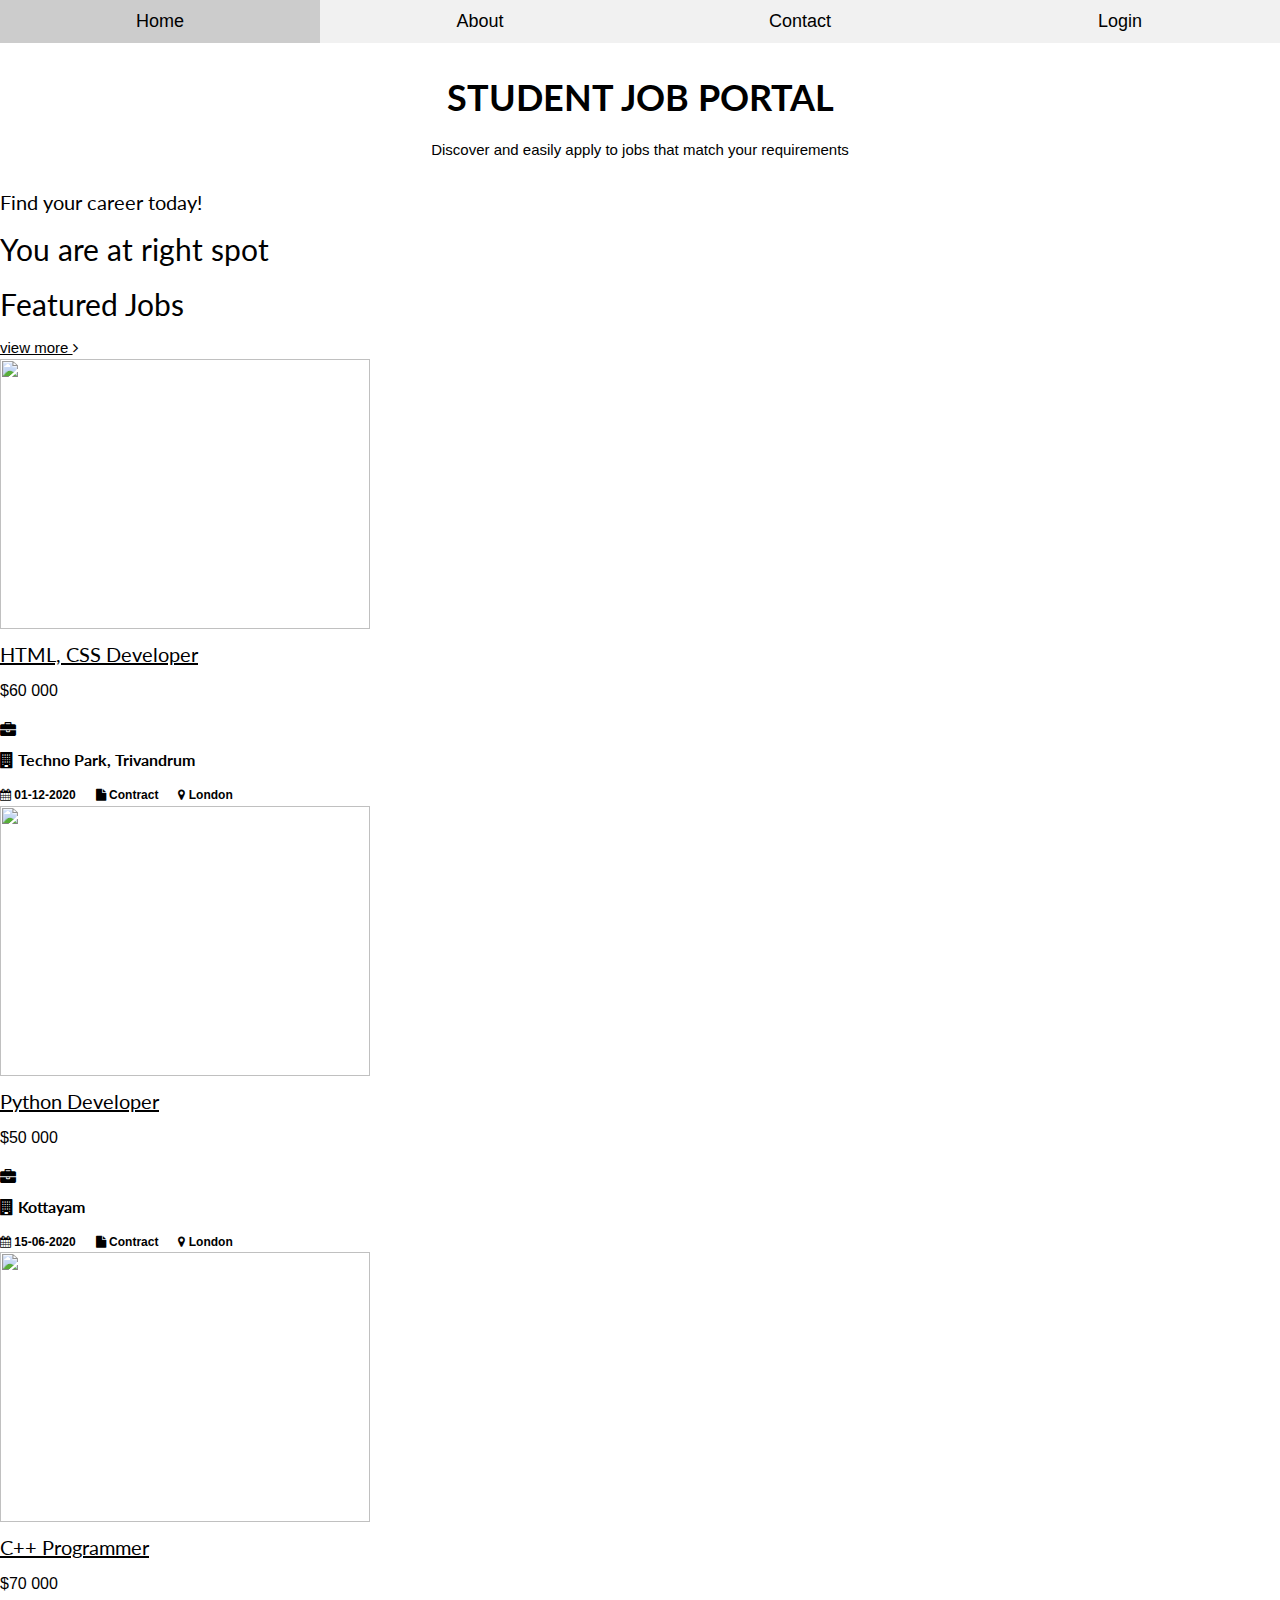
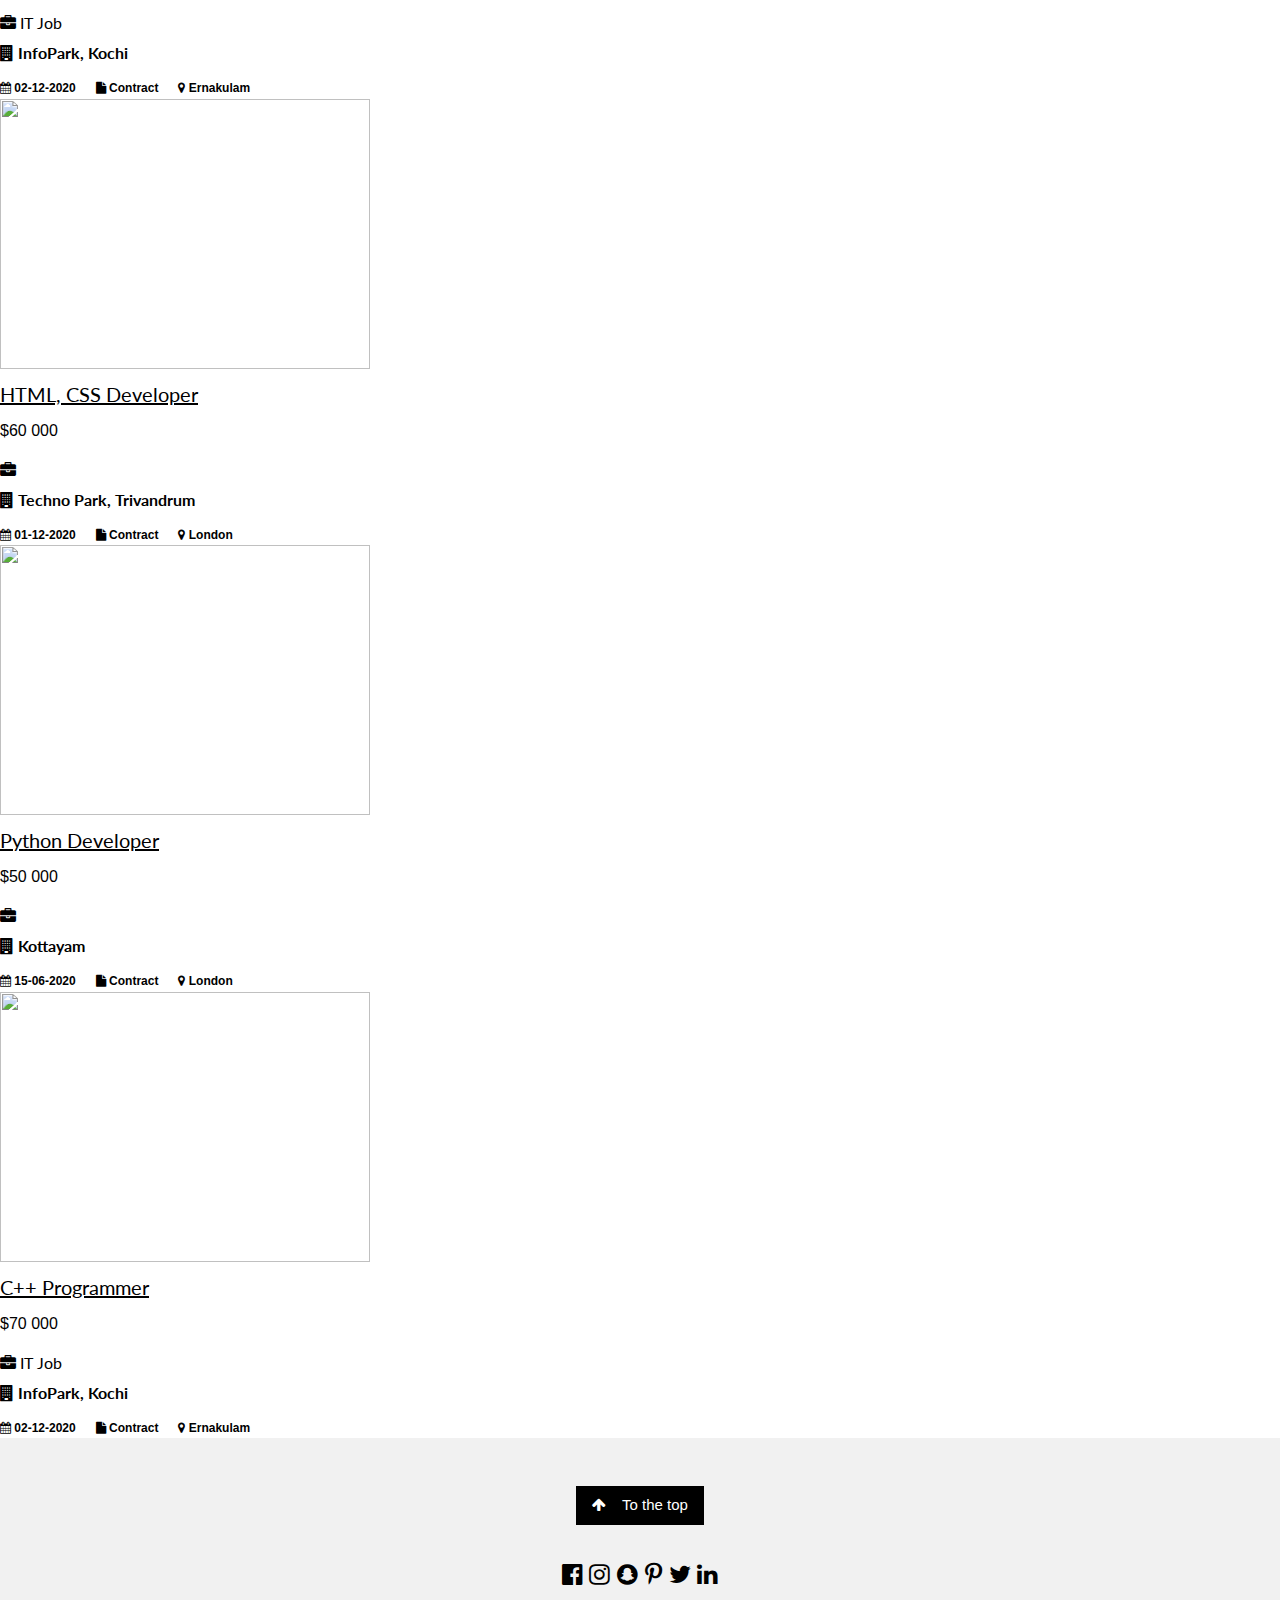
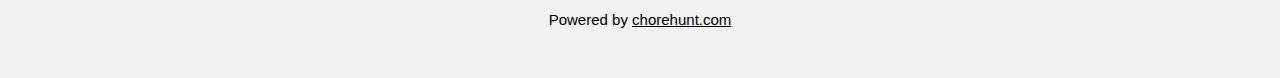
==== job.html @ f916fbdd "Add files via upload" ====
<!DOCTYPE html>
<html lang="en">

  <head>

    <meta charset="utf-8">
    <meta name="viewport" content="width=device-width, initial-scale=1, shrink-to-fit=no">
    <meta name="description" content="">
    <meta name="author" content="">
    <link rel="icon" href="assets/images/favicon.ico">
    <link href="https://fonts.googleapis.com/css?family=Poppins:100,200,300,400,500,600,700,800,900&display=swap" rel="stylesheet">
    <link rel="stylesheet" href="https://cdn.jsdelivr.net/npm/bootstrap@4.5.3/dist/css/bootstrap.min.css" integrity="sha384-TX8t27EcRE3e/ihU7zmQxVncDAy5uIKz4rEkgIXeMed4M0jlfIDPvg6uqKI2xXr2" crossorigin="anonymous">

<link rel="stylesheet" href="https://www.w3schools.com/w3css/4/w3.css">
<link rel="stylesheet" href="https://fonts.googleapis.com/css?family=Lato">
<link rel="stylesheet" href="https://cdnjs.cloudflare.com/ajax/libs/font-awesome/4.7.0/css/font-awesome.min.css">

    <title>PHPJabbers.com | Free Job Agency Website Template</title>

    <!-- Bootstrap core CSS -->
    <link href="vendor/bootstrap/css/bootstrap.min.css" rel="stylesheet">

    <!-- Additional CSS Files -->
    <link rel="stylesheet" href="assets/css/fontawesome.css">
    <link rel="stylesheet" href="assets/css/style.css">
    <link rel="stylesheet" href="assets/css/owl.css">

  </head>
  <style>
    html,body,h1,h2,h3,h4 {font-family:"Lato", sans-serif}
    .mySlides {display:none}
    .w3-tag, .fa {cursor:pointer}
    .w3-tag {height:15px;width:15px;padding:0;margin-top:6px}
    body {font-family: Arial, Helvetica, sans-serif;}
    * {box-sizing: border-box;}
    
    /* Button used to open the contact form - fixed at the bottom of the page */
    .open-button {
      background-color: #555;
      color: white;
      padding: 16px 20px;
      border: none;
      cursor: pointer;
      opacity: 0.8;
      position: fixed;
      bottom: 23px;
      right:  28px;
      width: 200px;
    }
    button:focus{
      outline: none;
    }
    
    
    /* The popup form - hidden by default */
    .form-popup {
      display: none;
      position: fixed;
      bottom: 0;
      right: 15px;
      border: 3px solid #f1f1f1;
      z-index: 9;
    }
    
    /* Add styles to the form container */
    .form-container {
      max-width: 300px;
      padding: 10px;
      background-color: white;
      
      
    }
    .btn-facebook {
        background: #405D9D;
        border: none;
    }
    
    .btn-facebook:hover, .btn-facebook:focus {
        background: #314879;
    }
    
    .btn-twitter {
        background: #e61010;
        border: none;
    }
    
    .btn-twitter:hover, .btn-twitter:focus {
        background: #ca0a13;
    }
    
    
    /* body :not(.form-container){
        filter: blur(2px);    
    } */
    
    /* Full-width input fields */
    .form-container input[type=text], .form-container input[type=password] {
      width: 100%;
      padding: 15px;
      margin: 5px 0 22px 0;
      border: none;
      background: #f1f1f1;
    }
    
    /* When the inputs get focus, do something */
    .form-container input[type=text]:focus, .form-container input[type=password]:focus {
      background-color: #ddd;
      outline: none;
    }
    
    /* Set a style for the submit/login button */
    .form-container .btn {
      background-color:darkgray;
      color: white;
      padding: 16px 20px;
      border: none;
      cursor: pointer;
      width: 100%;
      margin-bottom:10px;
      opacity: 0.8;
    }
    
    /* Add a red background color to the cancel button */
    .form-container .cancel {
      background-color:black;
    }
    
    /* Add some hover effects to buttons */
    .form-container .btn:hover, .open-button:hover, .ope-button:hover {
      
      opacity: 2;
    }
    </style>
  <body>


    <!-- Header -->
 
      <div class="w3-top" >
        <div class="w3-row w3-large w3-light-grey">
          <div class="w3-col s3">
            <a href="index.html" style="text-decoration:none ;" class="w3-button w3-block">Home</a>
          </div>
          <div class="w3-col s3">
            <a href="index.html#about" style="text-decoration:none ;" class="w3-button w3-block">About</a>
          </div>
          <div class="w3-col s3">
            <a href="index.html#contact" style="text-decoration:none ;" class="w3-button w3-block">Contact</a>
          </div>
          <div class="w3-col s3 " >
            <a href="index.html" style="text-decoration:none ;" class="w3-button w3-block">Login</a>
          </div>
        </div>
      </div>
  
      <div class="container " id="myButton1" style="margin-top: 4em;">
        <div class="w3-row-padding" id="plans">
          <div class="w3-center">
              <h1 ><b>STUDENT JOB PORTAL</b></h1> 
            <p>Discover and easily apply to jobs that match your requirements </p>
          </div>
          </div>
      </div>
    <!-- Page Content -->
    <!-- Banner Starts Here -->
    <div class="container banner header-text">
      <div class="owl-banner owl-carousel">
        <div class="banner-item-01">
          <div class="text-content">
            <h4>Find your career today!</h4>
            <h2>You are at right spot</h2>
          </div>
        </div>
        <!-- <div class="banner-item-02">
          <div class="text-content">
            <h4>Fugiat Aspernatur</h4>
            <h2>Laboriosam reprehenderit ducimus</h2>
          </div>
        </div> -->
        <!-- <div class="banner-item-03">
          <div class="text-content">
            <h4>Saepe Omnis</h4>
            <h2>Quaerat suscipit unde minus dicta</h2>
          </div>
        </div> -->
      </div>
    </div>
    <!-- Banner Ends Here -->

    <div class="latest-products">
      <div class="container">
        <div class="row">
          <div class="col-md-12">
            <div class="section-heading">
              <h2>Featured Jobs</h2>
              <a href="#">view more <i class="fa fa-angle-right"></i></a>
            </div>
          </div>
          <div class="col-md-4">
            <div class="product-item">
              <a href="job-details.html"><img src="https://lh3.googleusercontent.com/proxy/TIbVwopmid7oh05ViiGlRsDi1H8jjcDlDG0C9R2SSuaTehRLjiMzM7cBnU3fi5HyTgs5yO1IkVbE5LhGlq3Cla8OpZNxGPDUMjbB2xUxWwB10MoJykjcMTrQbK9ErIat" alt="" style="width: 370px; height: 270px;"></a>
              <div class="down-content">
                <a href="job-details.html"><h4>HTML, CSS Developer</h4></a>

                <h6>$60 000</h6>

                <h4><small><i class="fa fa-briefcase"></i>  <br> <strong><i class="fa fa-building"></i> Techno Park, Trivandrum </strong></small></h4>

                <small>
                     <strong title="Posted on"><i class="fa fa-calendar"></i> 01-12-2020</strong> &nbsp;&nbsp;&nbsp;&nbsp;
                     <strong title="Type"><i class="fa fa-file"></i> Contract</strong> &nbsp;&nbsp;&nbsp;&nbsp;
                     <strong title="Location"><i class="fa fa-map-marker"></i> London</strong>
                </small>
              </div>
            </div>
          </div>

          <div class="col-md-4">
            <div class="product-item">
              <a href="job-details.html"><img src="https://www.mindinventory.com/blog/wp-content/uploads/2019/06/python-developer.png" alt="" style="width: 370px; height: 270px;"></a>
              <div class="down-content">
                <a href="job-details.html"><h4>Python Developer</h4></a>

                <h6>$50 000</h6>

                <h4><small><i class="fa fa-briefcase"></i>  <br> <strong><i class="fa fa-building"></i> Kottayam </strong></small></h4>

                <small>
                     <strong title="Posted on"><i class="fa fa-calendar"></i> 15-06-2020</strong> &nbsp;&nbsp;&nbsp;&nbsp;
                     <strong title="Type"><i class="fa fa-file"></i> Contract</strong> &nbsp;&nbsp;&nbsp;&nbsp;
                     <strong title="Location"><i class="fa fa-map-marker"></i> London</strong>
                </small>
              </div>
            </div>
          </div>

          <div class="col-md-4">
            <div class="product-item">
              <a href="job-details.html"><img src="assets/images/product-3-370x270.jpg" alt="" style="width: 370px; height: 270px;"></a>
              <div class="down-content">
                <a href="job-details.html"><h4>C++ Programmer</h4></a>

                <h6>$70 000</h6>

                <h4><small><i class="fa fa-briefcase"></i> IT Job <br> <strong><i class="fa fa-building"></i> InfoPark, Kochi</strong></small></h4>

                <small>
                     <strong title="Posted on"><i class="fa fa-calendar"></i> 02-12-2020</strong> &nbsp;&nbsp;&nbsp;&nbsp;
                     <strong title="Type"><i class="fa fa-file"></i> Contract</strong> &nbsp;&nbsp;&nbsp;&nbsp;
                     <strong title="Location"><i class="fa fa-map-marker"></i> Ernakulam</strong>
                </small>
              </div>
            </div>
          </div>
          <div class="col-md-4">
            <div class="product-item">
              <a href="job-details.html"><img src="https://lh3.googleusercontent.com/proxy/TIbVwopmid7oh05ViiGlRsDi1H8jjcDlDG0C9R2SSuaTehRLjiMzM7cBnU3fi5HyTgs5yO1IkVbE5LhGlq3Cla8OpZNxGPDUMjbB2xUxWwB10MoJykjcMTrQbK9ErIat" alt="" style="width: 370px; height: 270px;"></a>
              <div class="down-content">
                <a href="job-details.html"><h4>HTML, CSS Developer</h4></a>

                <h6>$60 000</h6>

                <h4><small><i class="fa fa-briefcase"></i>  <br> <strong><i class="fa fa-building"></i> Techno Park, Trivandrum </strong></small></h4>

                <small>
                     <strong title="Posted on"><i class="fa fa-calendar"></i> 01-12-2020</strong> &nbsp;&nbsp;&nbsp;&nbsp;
                     <strong title="Type"><i class="fa fa-file"></i> Contract</strong> &nbsp;&nbsp;&nbsp;&nbsp;
                     <strong title="Location"><i class="fa fa-map-marker"></i> London</strong>
                </small>
              </div>
            </div>
          </div>

          <div class="col-md-4">
            <div class="product-item">
              <a href="job-details.html"><img src="https://www.mindinventory.com/blog/wp-content/uploads/2019/06/python-developer.png" alt="" style="width: 370px; height: 270px;"></a>
              <div class="down-content">
                <a href="job-details.html"><h4>Python Developer</h4></a>

                <h6>$50 000</h6>

                <h4><small><i class="fa fa-briefcase"></i>  <br> <strong><i class="fa fa-building"></i> Kottayam </strong></small></h4>

                <small>
                     <strong title="Posted on"><i class="fa fa-calendar"></i> 15-06-2020</strong> &nbsp;&nbsp;&nbsp;&nbsp;
                     <strong title="Type"><i class="fa fa-file"></i> Contract</strong> &nbsp;&nbsp;&nbsp;&nbsp;
                     <strong title="Location"><i class="fa fa-map-marker"></i> London</strong>
                </small>
              </div>
            </div>
          </div>

          <div class="col-md-4">
            <div class="product-item">
              <a href="job-details.html"><img src="assets/images/product-3-370x270.jpg" alt="" style="width: 370px; height: 270px;"></a>
              <div class="down-content">
                <a href="job-details.html"><h4>C++ Programmer</h4></a>

                <h6>$70 000</h6>

                <h4><small><i class="fa fa-briefcase"></i> IT Job <br> <strong><i class="fa fa-building"></i> InfoPark, Kochi</strong></small></h4>

                <small>
                     <strong title="Posted on"><i class="fa fa-calendar"></i> 02-12-2020</strong> &nbsp;&nbsp;&nbsp;&nbsp;
                     <strong title="Type"><i class="fa fa-file"></i> Contract</strong> &nbsp;&nbsp;&nbsp;&nbsp;
                     <strong title="Location"><i class="fa fa-map-marker"></i> Ernakulam</strong>
                </small>
              </div>
            </div>
          </div>
        </div>
        </div>
        
      </div>
      
    </div>


    <footer class="w3-container w3-padding-32 w3-light-grey w3-center">
      
      <a href="#" class="w3-button w3-black w3-margin"><i class="fa fa-arrow-up w3-margin-right"></i>To the top</a>
      <div class="w3-xlarge w3-section">
        <i class="fa fa-facebook-official w3-hover-opacity"></i>
        <i class="fa fa-instagram w3-hover-opacity"></i>
        <i class="fa fa-snapchat w3-hover-opacity"></i>
        <i class="fa fa-pinterest-p w3-hover-opacity"></i>
        <i class="fa fa-twitter w3-hover-opacity"></i>
        <i class="fa fa-linkedin w3-hover-opacity"></i>
      </div>
      <p>Powered by <a href="https://www.w3schools.com/w3css/default.asp" title="W3.CSS" target="_blank" class="w3-hover-text-green">chorehunt.com</a></p>
    </footer>
    
    
    <!-- Bootstrap core JavaScript -->
    <script src="vendor/jquery/jquery.min.js"></script>
    <script src="vendor/bootstrap/js/bootstrap.bundle.min.js"></script>


    <!-- Additional Scripts -->
    <script src="assets/js/custom.js"></script>
    <script src="assets/js/owl.js"></script>
  </body>
</html>
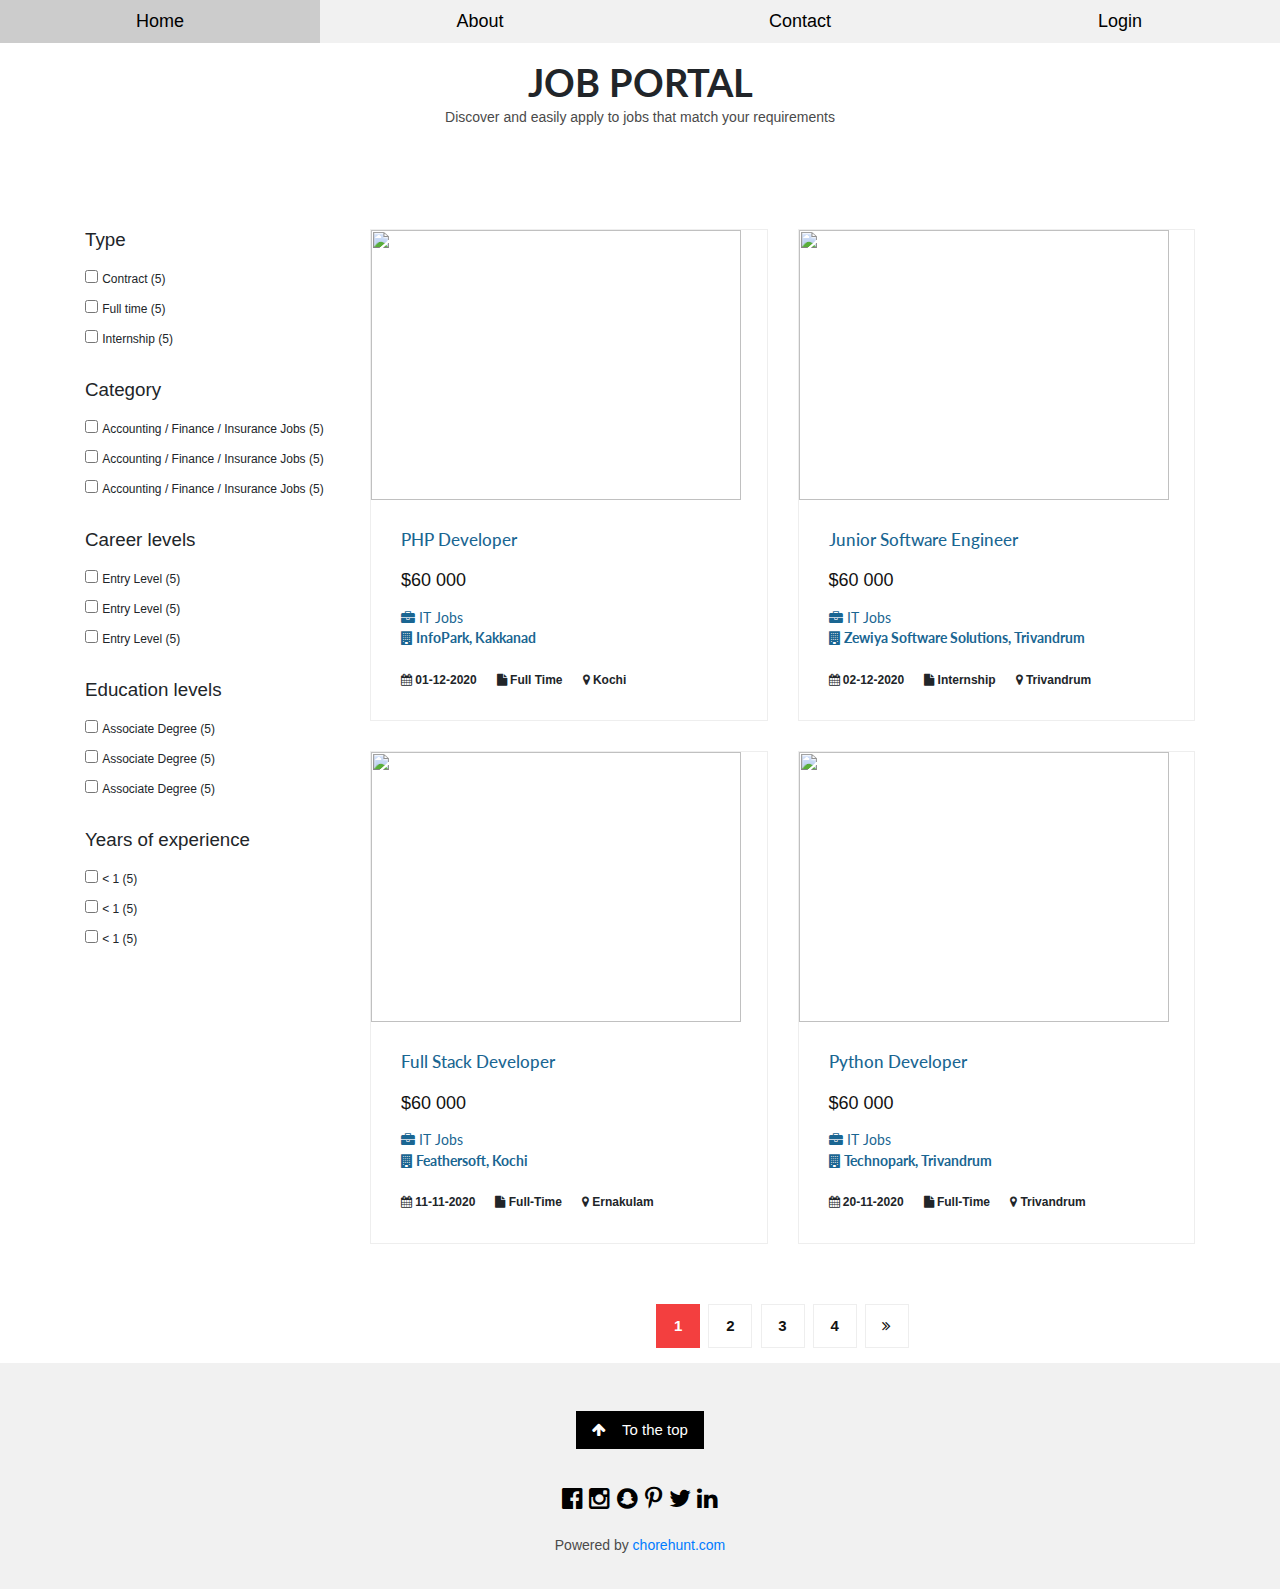
==== commit 113902d9: "Add files via upload" ====
--- a/job.html
+++ b/job.html
@@ -1,5 +1,5 @@
 <!DOCTYPE html>
-<html lang="en">
+<html lang="en" style="scroll-behavior: smooth;">
 
   <head>
 
@@ -15,7 +15,7 @@
 <link rel="stylesheet" href="https://fonts.googleapis.com/css?family=Lato">
 <link rel="stylesheet" href="https://cdnjs.cloudflare.com/ajax/libs/font-awesome/4.7.0/css/font-awesome.min.css">
 
-    <title>PHPJabbers.com | Free Job Agency Website Template</title>
+    <title>Job Portal</title>
 
     <!-- Bootstrap core CSS -->
     <link href="vendor/bootstrap/css/bootstrap.min.css" rel="stylesheet">
@@ -133,7 +133,14 @@
     </style>
   <body>
 
-
+    <!-- <div id="preloader">
+      <div class="jumper">
+          <div></div>
+          <div></div>
+          <div></div>
+      </div>
+  </div>   -->
+  
     <!-- Header -->
  
       <div class="w3-top" >
@@ -156,21 +163,14 @@
       <div class="container " id="myButton1" style="margin-top: 4em;">
         <div class="w3-row-padding" id="plans">
           <div class="w3-center">
-              <h1 ><b>STUDENT JOB PORTAL</b></h1> 
+              <h1 ><b>JOB PORTAL</b></h1> 
             <p>Discover and easily apply to jobs that match your requirements </p>
           </div>
           </div>
       </div>
     <!-- Page Content -->
     <!-- Banner Starts Here -->
-    <div class="container banner header-text">
-      <div class="owl-banner owl-carousel">
-        <div class="banner-item-01">
-          <div class="text-content">
-            <h4>Find your career today!</h4>
-            <h2>You are at right spot</h2>
-          </div>
-        </div>
+  
         <!-- <div class="banner-item-02">
           <div class="text-content">
             <h4>Fugiat Aspernatur</h4>
@@ -183,139 +183,255 @@
             <h2>Quaerat suscipit unde minus dicta</h2>
           </div>
         </div> -->
+      
+    <!-- Banner Ends Here -->
+
+    <!-- Page Content -->
+  
+    <div class="products">
+      <div class="container">
+        <div class="row">
+          <div class="col-md-3">
+             <div class="contact-form">
+                <form action="#">
+                 <h5 style="margin-bottom: 15px">Type</h5>
+
+                 <div>
+                      <label>
+                           <input type="checkbox">
+
+                           <small>Contract (5)</small>
+                      </label>
+                 </div>
+
+                 <div>
+                      <label>
+                           <input type="checkbox">
+
+                           <small>Full time (5)</small>
+                      </label>
+                 </div>
+
+                 <div>
+                      <label>
+                           <input type="checkbox">
+
+                           <small>Internship (5)</small>
+                      </label>
+                 </div>
+
+                 <br>
+
+                 <h5 style="margin-bottom: 15px">Category</h5>
+
+                 <div>
+                      <label>
+                           <input type="checkbox">
+
+                           <small>Accounting / Finance / Insurance Jobs (5)</small>
+                      </label>
+                 </div>
+
+                 <div>
+                      <label>
+                           <input type="checkbox">
+
+                           <small>Accounting / Finance / Insurance Jobs (5)</small>
+                      </label>
+                 </div>
+
+                 <div>
+                      <label>
+                           <input type="checkbox">
+
+                           <small>Accounting / Finance / Insurance Jobs (5)</small>
+                      </label>
+                 </div>
+
+                 <br>
+
+                 <h5 style="margin-bottom: 15px">Career levels</h5>
+
+                 <div>
+                      <label>
+                           <input type="checkbox">
+
+                           <small>Entry Level (5)</small>
+                      </label>
+                 </div>
+
+                 <div>
+                      <label>
+                           <input type="checkbox">
+
+                           <small>Entry Level (5)</small>
+                      </label>
+                 </div>
+
+                 <div>
+                      <label>
+                           <input type="checkbox">
+
+                           <small>Entry Level (5)</small>
+                      </label>
+                 </div>
+
+                 <br>
+
+                 <h5 style="margin-bottom: 15px">Education levels</h5>
+
+                 <div>
+                      <label>
+                           <input type="checkbox">
+
+                           <small>Associate Degree (5)</small>
+                      </label>
+                 </div>
+
+                 <div>
+                      <label>
+                           <input type="checkbox">
+
+                           <small>Associate Degree (5)</small>
+                      </label>
+                 </div>
+
+                 <div>
+                      <label>
+                           <input type="checkbox">
+
+                           <small>Associate Degree (5)</small>
+                      </label>
+                 </div>
+
+                 <br>
+
+
+                 <h5 style="margin-bottom: 15px">Years of experience</h5>
+
+                 <div>
+                      <label>
+                           <input type="checkbox">
+
+                            <small>&lt; 1 (5)</small>
+                      </label>
+                 </div>
+
+                 <div>
+                      <label>
+                           <input type="checkbox">
+
+                            <small>&lt; 1 (5)</small>
+                      </label>
+                 </div>
+
+                 <div>
+                      <label>
+                           <input type="checkbox">
+
+                            <small>&lt; 1 (5)</small>
+                      </label>
+                 </div>
+            </form>
+             </div>
+          </div>
+
+          <div class="col-md-9">
+            <div class="row">
+              <div class="col-md-6">
+                <div class="product-item">
+                  <a href="job-details.html"><img src="https://i1.wp.com/itmarkerz.co.in/blog/wp-content/uploads/2017/10/hire-a-best-php-developer.jpg?resize=541%2C301" alt="" style="width: 370px; height: 270px;"></a>
+                  <div class="down-content">
+                    <a href="job-details.html"><h4>PHP Developer</h4></a>
+
+                    <h6>$60 000</h6>
+
+                    <h4><small><i class="fa fa-briefcase"></i> IT Jobs <br> <strong><i class="fa fa-building"></i> InfoPark, Kakkanad</strong></small></h4>
+
+                    <small>
+                         <strong title="Posted on"><i class="fa fa-calendar"></i> 01-12-2020</strong> &nbsp;&nbsp;&nbsp;&nbsp;
+                         <strong title="Type"><i class="fa fa-file"></i> Full Time</strong> &nbsp;&nbsp;&nbsp;&nbsp;
+                         <strong title="Location"><i class="fa fa-map-marker"></i> Kochi </strong>
+                    </small>
+                  </div>
+                </div>
+              </div>
+
+              <div class="col-md-6">
+                <div class="product-item">
+                  <a href="job-details.html"><img src="https://miro.medium.com/max/1129/1*-za8S8j0FQi1qTsRI8MvXA.jpeg" alt="" style="width: 370px; height: 270px;"></a>
+                  <div class="down-content">
+                    <a href="job-details.html"><h4>Junior Software Engineer </h4></a>
+
+                    <h6>$60 000</h6>
+
+                    <h4><small><i class="fa fa-briefcase"></i> IT Jobs <br> <strong><i class="fa fa-building"></i> Zewiya Software Solutions, Trivandrum</strong></small></h4>
+
+                    <small>
+                         <strong title="Posted on"><i class="fa fa-calendar"></i> 02-12-2020</strong> &nbsp;&nbsp;&nbsp;&nbsp;
+                         <strong title="Type"><i class="fa fa-file"></i> Internship </strong> &nbsp;&nbsp;&nbsp;&nbsp;
+                         <strong title="Location"><i class="fa fa-map-marker"></i> Trivandrum </strong>
+                    </small>
+                  </div>
+                </div>
+              </div>
+
+              <div class="col-md-6">
+                <div class="product-item">
+                  <a href="job-details.html"><img src="https://media.geeksforgeeks.org/wp-content/cdn-uploads/20190626123927/untitlsssssed.png" alt="" style="width: 370px; height: 270px;"></a>
+                  <div class="down-content">
+                    <a href="job-details.html"><h4>Full Stack Developer </h4></a>
+
+                    <h6>$60 000</h6>
+
+                    <h4><small><i class="fa fa-briefcase"></i> IT Jobs <br> <strong><i class="fa fa-building"></i> Feathersoft, Kochi</strong></small></h4>
+
+                    <small>
+                         <strong title="Posted on"><i class="fa fa-calendar"></i> 11-11-2020</strong> &nbsp;&nbsp;&nbsp;&nbsp;
+                         <strong title="Type"><i class="fa fa-file"></i> Full-Time</strong> &nbsp;&nbsp;&nbsp;&nbsp;
+                         <strong title="Location"><i class="fa fa-map-marker"></i> Ernakulam </strong>
+                    </small>
+                  </div>
+                </div>
+              </div>
+
+              <div class="col-md-6">
+                <div class="product-item">
+                  <a href="job-details.html"><img src="https://www.goteaminternet.com/wp-content/uploads/2018/10/Python-Developers.jpg" alt="" style="width: 370px; height: 270px;"></a>
+                  <div class="down-content">
+                    <a href="job-details.html"><h4>Python Developer </h4></a>
+
+                    <h6>$60 000</h6>
+
+                    <h4><small><i class="fa fa-briefcase"></i> IT Jobs <br> <strong><i class="fa fa-building"></i> Technopark, Trivandrum </strong></small></h4>
+
+                    <small>
+                         <strong title="Posted on"><i class="fa fa-calendar"></i> 20-11-2020</strong> &nbsp;&nbsp;&nbsp;&nbsp;
+                         <strong title="Type"><i class="fa fa-file"></i> Full-Time </strong> &nbsp;&nbsp;&nbsp;&nbsp;
+                         <strong title="Location"><i class="fa fa-map-marker"></i> Trivandrum </strong>
+                    </small>
+                  </div>
+                </div>
+              </div>
+
+              
+
+              <div class="col-md-12">
+                <ul class="pages">
+                  <li class="active"><a href="#">1</a></li>
+                  <li ><a href="#">2</a></li>
+                  <li><a href="#">3</a></li>
+                  <li><a href="#">4</a></li>
+                  <li><a href="#" style="margin-bottom: 1em;"><i class="fa fa-angle-double-right"></i></a></li>
+                </ul>
+              </div>
+            </div>
+          </div>
+        </div>
       </div>
     </div>
-    <!-- Banner Ends Here -->
-
-    <div class="latest-products">
-      <div class="container">
-        <div class="row">
-          <div class="col-md-12">
-            <div class="section-heading">
-              <h2>Featured Jobs</h2>
-              <a href="#">view more <i class="fa fa-angle-right"></i></a>
-            </div>
-          </div>
-          <div class="col-md-4">
-            <div class="product-item">
-              <a href="job-details.html"><img src="https://lh3.googleusercontent.com/proxy/TIbVwopmid7oh05ViiGlRsDi1H8jjcDlDG0C9R2SSuaTehRLjiMzM7cBnU3fi5HyTgs5yO1IkVbE5LhGlq3Cla8OpZNxGPDUMjbB2xUxWwB10MoJykjcMTrQbK9ErIat" alt="" style="width: 370px; height: 270px;"></a>
-              <div class="down-content">
-                <a href="job-details.html"><h4>HTML, CSS Developer</h4></a>
-
-                <h6>$60 000</h6>
-
-                <h4><small><i class="fa fa-briefcase"></i>  <br> <strong><i class="fa fa-building"></i> Techno Park, Trivandrum </strong></small></h4>
-
-                <small>
-                     <strong title="Posted on"><i class="fa fa-calendar"></i> 01-12-2020</strong> &nbsp;&nbsp;&nbsp;&nbsp;
-                     <strong title="Type"><i class="fa fa-file"></i> Contract</strong> &nbsp;&nbsp;&nbsp;&nbsp;
-                     <strong title="Location"><i class="fa fa-map-marker"></i> London</strong>
-                </small>
-              </div>
-            </div>
-          </div>
-
-          <div class="col-md-4">
-            <div class="product-item">
-              <a href="job-details.html"><img src="https://www.mindinventory.com/blog/wp-content/uploads/2019/06/python-developer.png" alt="" style="width: 370px; height: 270px;"></a>
-              <div class="down-content">
-                <a href="job-details.html"><h4>Python Developer</h4></a>
-
-                <h6>$50 000</h6>
-
-                <h4><small><i class="fa fa-briefcase"></i>  <br> <strong><i class="fa fa-building"></i> Kottayam </strong></small></h4>
-
-                <small>
-                     <strong title="Posted on"><i class="fa fa-calendar"></i> 15-06-2020</strong> &nbsp;&nbsp;&nbsp;&nbsp;
-                     <strong title="Type"><i class="fa fa-file"></i> Contract</strong> &nbsp;&nbsp;&nbsp;&nbsp;
-                     <strong title="Location"><i class="fa fa-map-marker"></i> London</strong>
-                </small>
-              </div>
-            </div>
-          </div>
-
-          <div class="col-md-4">
-            <div class="product-item">
-              <a href="job-details.html"><img src="assets/images/product-3-370x270.jpg" alt="" style="width: 370px; height: 270px;"></a>
-              <div class="down-content">
-                <a href="job-details.html"><h4>C++ Programmer</h4></a>
-
-                <h6>$70 000</h6>
-
-                <h4><small><i class="fa fa-briefcase"></i> IT Job <br> <strong><i class="fa fa-building"></i> InfoPark, Kochi</strong></small></h4>
-
-                <small>
-                     <strong title="Posted on"><i class="fa fa-calendar"></i> 02-12-2020</strong> &nbsp;&nbsp;&nbsp;&nbsp;
-                     <strong title="Type"><i class="fa fa-file"></i> Contract</strong> &nbsp;&nbsp;&nbsp;&nbsp;
-                     <strong title="Location"><i class="fa fa-map-marker"></i> Ernakulam</strong>
-                </small>
-              </div>
-            </div>
-          </div>
-          <div class="col-md-4">
-            <div class="product-item">
-              <a href="job-details.html"><img src="https://lh3.googleusercontent.com/proxy/TIbVwopmid7oh05ViiGlRsDi1H8jjcDlDG0C9R2SSuaTehRLjiMzM7cBnU3fi5HyTgs5yO1IkVbE5LhGlq3Cla8OpZNxGPDUMjbB2xUxWwB10MoJykjcMTrQbK9ErIat" alt="" style="width: 370px; height: 270px;"></a>
-              <div class="down-content">
-                <a href="job-details.html"><h4>HTML, CSS Developer</h4></a>
-
-                <h6>$60 000</h6>
-
-                <h4><small><i class="fa fa-briefcase"></i>  <br> <strong><i class="fa fa-building"></i> Techno Park, Trivandrum </strong></small></h4>
-
-                <small>
-                     <strong title="Posted on"><i class="fa fa-calendar"></i> 01-12-2020</strong> &nbsp;&nbsp;&nbsp;&nbsp;
-                     <strong title="Type"><i class="fa fa-file"></i> Contract</strong> &nbsp;&nbsp;&nbsp;&nbsp;
-                     <strong title="Location"><i class="fa fa-map-marker"></i> London</strong>
-                </small>
-              </div>
-            </div>
-          </div>
-
-          <div class="col-md-4">
-            <div class="product-item">
-              <a href="job-details.html"><img src="https://www.mindinventory.com/blog/wp-content/uploads/2019/06/python-developer.png" alt="" style="width: 370px; height: 270px;"></a>
-              <div class="down-content">
-                <a href="job-details.html"><h4>Python Developer</h4></a>
-
-                <h6>$50 000</h6>
-
-                <h4><small><i class="fa fa-briefcase"></i>  <br> <strong><i class="fa fa-building"></i> Kottayam </strong></small></h4>
-
-                <small>
-                     <strong title="Posted on"><i class="fa fa-calendar"></i> 15-06-2020</strong> &nbsp;&nbsp;&nbsp;&nbsp;
-                     <strong title="Type"><i class="fa fa-file"></i> Contract</strong> &nbsp;&nbsp;&nbsp;&nbsp;
-                     <strong title="Location"><i class="fa fa-map-marker"></i> London</strong>
-                </small>
-              </div>
-            </div>
-          </div>
-
-          <div class="col-md-4">
-            <div class="product-item">
-              <a href="job-details.html"><img src="assets/images/product-3-370x270.jpg" alt="" style="width: 370px; height: 270px;"></a>
-              <div class="down-content">
-                <a href="job-details.html"><h4>C++ Programmer</h4></a>
-
-                <h6>$70 000</h6>
-
-                <h4><small><i class="fa fa-briefcase"></i> IT Job <br> <strong><i class="fa fa-building"></i> InfoPark, Kochi</strong></small></h4>
-
-                <small>
-                     <strong title="Posted on"><i class="fa fa-calendar"></i> 02-12-2020</strong> &nbsp;&nbsp;&nbsp;&nbsp;
-                     <strong title="Type"><i class="fa fa-file"></i> Contract</strong> &nbsp;&nbsp;&nbsp;&nbsp;
-                     <strong title="Location"><i class="fa fa-map-marker"></i> Ernakulam</strong>
-                </small>
-              </div>
-            </div>
-          </div>
-        </div>
-        </div>
-        
-      </div>
-      
-    </div>
-
-
+
+    
     <footer class="w3-container w3-padding-32 w3-light-grey w3-center">
       
       <a href="#" class="w3-button w3-black w3-margin"><i class="fa fa-arrow-up w3-margin-right"></i>To the top</a>
@@ -331,6 +447,73 @@
     </footer>
     
     
+    <!-- Modal -->
+    <div class="modal fade" id="exampleModal" tabindex="-1" role="dialog" aria-labelledby="exampleModalLabel" aria-hidden="true">
+      <div class="modal-dialog modal-lg" role="document">
+        <div class="modal-content">
+          <div class="modal-header">
+            <h5 class="modal-title" id="exampleModalLabel">Book Now</h5>
+            <button type="button" class="close" data-dismiss="modal" aria-label="Close">
+              <span aria-hidden="true">&times;</span>
+            </button>
+          </div>
+          <div class="modal-body">
+            <div class="contact-form">
+              <form action="#" id="contact">
+                  <div class="row">
+                       <div class="col-md-6">
+                          <fieldset>
+                            <input type="text" class="form-control" placeholder="Pick-up location" required="">
+                          </fieldset>
+                       </div>
+
+                       <div class="col-md-6">
+                          <fieldset>
+                            <input type="text" class="form-control" placeholder="Return location" required="">
+                          </fieldset>
+                       </div>
+                  </div>
+
+                  <div class="row">
+                       <div class="col-md-6">
+                          <fieldset>
+                            <input type="text" class="form-control" placeholder="Pick-up date/time" required="">
+                          </fieldset>
+                       </div>
+
+                       <div class="col-md-6">
+                          <fieldset>
+                            <input type="text" class="form-control" placeholder="Return date/time" required="">
+                          </fieldset>
+                       </div>
+                  </div>
+                  <input type="text" class="form-control" placeholder="Enter full name" required="">
+
+                  <div class="row">
+                       <div class="col-md-6">
+                          <fieldset>
+                            <input type="text" class="form-control" placeholder="Enter email address" required="">
+                          </fieldset>
+                       </div>
+
+                       <div class="col-md-6">
+                          <fieldset>
+                            <input type="text" class="form-control" placeholder="Enter phone" required="">
+                          </fieldset>
+                       </div>
+                  </div>
+              </form>
+           </div>
+          </div>
+          <div class="modal-footer">
+            <button type="button" class="btn btn-secondary" data-dismiss="modal">Cancel</button>
+            <button type="button" class="btn btn-primary">Book Now</button>
+          </div>
+        </div>
+      </div>
+    </div>
+
+
     <!-- Bootstrap core JavaScript -->
     <script src="vendor/jquery/jquery.min.js"></script>
     <script src="vendor/bootstrap/js/bootstrap.bundle.min.js"></script>
@@ -340,4 +523,5 @@
     <script src="assets/js/custom.js"></script>
     <script src="assets/js/owl.js"></script>
   </body>
-</html>+
+</html>
--- a/assets/css/style.css
+++ b/assets/css/style.css
@@ -0,0 +1,1104 @@
+body {
+  font-family: 'Poppins', sans-serif;
+  overflow-x: hidden;
+  text-rendering: optimizeLegibility;
+  -webkit-font-smoothing: antialiased;
+  -moz-osx-font-smoothing: grayscale;
+}
+p {
+	margin-bottom: 0px;
+	font-size: 14px;
+	font-weight: 300;
+	color: #4a4a4a;
+	line-height: 24px;
+}
+a {
+	text-decoration: none!important;
+}
+ul {
+	padding: 0;
+	margin: 0;
+	list-style: none;
+}
+
+h1,h2,h3,h4,h5,h6 {
+	margin: 0px;
+}
+
+ul.social-icons li {
+	display: inline-block;
+	margin-right: 3px;
+}
+
+ul.social-icons li:last-child {
+	margin-right: 0px;
+}
+
+ul.social-icons li a {
+	width: 50px;
+	height: 50px;
+	display: inline-block;
+	line-height: 50px;
+	background-color: #eee;
+	color: #121212;
+	font-size: 18px;
+	text-align: center;
+	transition: all .3s;
+}
+
+ul.social-icons li a:hover {
+	background-color: #f33f3f;
+	color: #fff;
+}
+
+a.filled-button {
+	background-color: #f33f3f;
+	color: #fff;
+	font-size: 14px;
+	text-transform: capitalize;
+	font-weight: 300;
+	padding: 10px 20px;
+	border-radius: 5px;
+	display: inline-block;
+	transition: all 0.3s;
+}
+
+a.filled-button:hover {
+	background-color: #121212;
+	color: #fff;
+}
+
+.section-heading {
+	text-align: left;
+	margin-bottom: 60px;
+	border-bottom: 1px solid #eee;
+}
+
+.section-heading h2 {
+	font-size: 28px;
+	font-weight: 400;
+	color: #1e1e1e;
+	margin-bottom: 15px;
+}
+
+.page-heading {
+	padding: 210px 0px 130px 0px;
+	text-align: center;
+	background-position: center center;
+	background-repeat: no-repeat;
+	background-size: cover;
+}
+
+.page-heading .text-content h4 {
+	color: #f33f3f;
+	font-size: 22px;
+	text-transform: uppercase;
+	font-weight: 700;
+	margin-bottom: 15px;
+}
+
+.page-heading .text-content h2 {
+	color: #fff;
+	font-size: 62px;
+	text-transform: uppercase;
+	letter-spacing: 5px;
+}
+
+#preloader {
+  overflow: hidden;
+  background: #f33f3f;
+  left: 0;
+  right: 0;
+  top: 0;
+  bottom: 0;
+  position: fixed;
+  z-index: 9999999;
+  color: #fff;
+}
+
+#preloader .jumper {
+  left: 0;
+  top: 0;
+  right: 0;
+  bottom: 0;
+  display: block;
+  position: absolute;
+  margin: auto;
+  width: 50px;
+  height: 50px;
+}
+
+#preloader .jumper > div {
+  background-color: #fff;
+  width: 10px;
+  height: 10px;
+  border-radius: 100%;
+  -webkit-animation-fill-mode: both;
+  animation-fill-mode: both;
+  position: absolute;
+  opacity: 0;
+  width: 50px;
+  height: 50px;
+  -webkit-animation: jumper 1s 0s linear infinite;
+  animation: jumper 1s 0s linear infinite;
+}
+
+#preloader .jumper > div:nth-child(2) {
+  -webkit-animation-delay: 0.33333s;
+  animation-delay: 0.33333s;
+}
+
+#preloader .jumper > div:nth-child(3) {
+  -webkit-animation-delay: 0.66666s;
+  animation-delay: 0.66666s;
+}
+
+@-webkit-keyframes jumper {
+  0% {
+    opacity: 0;
+    -webkit-transform: scale(0);
+    transform: scale(0);
+  }
+  5% {
+    opacity: 1;
+  }
+  100% {
+    -webkit-transform: scale(1);
+    transform: scale(1);
+    opacity: 0;
+  }
+}
+
+@keyframes jumper {
+  0% {
+    opacity: 0;
+    -webkit-transform: scale(0);
+    transform: scale(0);
+  }
+  5% {
+    opacity: 1;
+  }
+  100% {
+    opacity: 0;
+  }
+}
+
+
+/* Header Style */
+header {
+	position: absolute;
+	z-index: 99999;
+	width: 100%;
+	height: 80px;
+	background-color: #232323;
+	-webkit-transition: all 0.3s ease-in-out 0s;
+    -moz-transition: all 0.3s ease-in-out 0s;
+    -o-transition: all 0.3s ease-in-out 0s;
+    transition: all 0.3s ease-in-out 0s;
+}
+header .navbar {
+	padding: 17px 0px;
+}
+.background-header .navbar {
+	padding: 17px 0px;
+}
+.background-header {
+	top: 0;
+	position: fixed;
+	background-color: #fff!important;
+	box-shadow: 0px 1px 10px rgba(0,0,0,0.1);
+}
+.background-header .navbar-brand h2 {
+	color: #121212!important;
+}
+.background-header .navbar-nav a.nav-link {
+	color: #1e1e1e!important;
+}
+.background-header .navbar-nav .nav-link:hover,
+.background-header .navbar-nav .active>.nav-link,
+.background-header .navbar-nav .nav-link.active,
+.background-header .navbar-nav .nav-link.show,
+.background-header .navbar-nav .show>.nav-link {
+	color: #f33f3f!important;
+}
+.navbar .navbar-brand {
+	float: 	left;
+	margin-top: -12px;
+	outline: none;
+}
+.navbar .navbar-brand h2 {
+	color: #fff;
+	text-transform: uppercase;
+	font-size: 24px;
+	font-weight: 700;
+	-webkit-transition: all .3s ease 0s;
+    -moz-transition: all .3s ease 0s;
+    -o-transition: all .3s ease 0s;
+    transition: all .3s ease 0s;
+}
+.navbar .navbar-brand h2 em {
+	font-style: normal;
+	color: #f33f3f;
+}
+#navbarResponsive {
+	z-index: 999;
+}
+.navbar-collapse {
+	text-align: center;
+}
+.navbar .navbar-nav .nav-item {
+	margin: 0px 15px;
+}
+.navbar .navbar-nav a.nav-link {
+	text-transform: capitalize;
+	font-size: 15px;
+	font-weight: 500;
+	letter-spacing: 0.5px;
+	color: #fff;
+	transition: all 0.5s;
+	margin-top: 5px;
+}
+.navbar .navbar-nav .nav-link:hover,
+.navbar .navbar-nav .active>.nav-link,
+.navbar .navbar-nav .nav-link.active,
+.navbar .navbar-nav .nav-link.show,
+.navbar .navbar-nav .show>.nav-link {
+	color: #fff;
+	padding-bottom: 25px;
+	border-bottom: 3px solid #f33f3f;
+}
+.navbar .navbar-toggler-icon {
+	background-image: none;
+}
+.navbar .navbar-toggler {
+	border-color: #fff;
+	background-color: #fff;	
+	height: 36px;
+	outline: none;
+	border-radius: 0px;
+	position: absolute;
+	right: 30px;
+	top: 20px;
+}
+.navbar .navbar-toggler-icon:after {
+	content: '\f0c9';
+	color: #f33f3f;
+	font-size: 18px;
+	line-height: 26px;
+	font-family: 'FontAwesome';
+}
+
+
+
+/* Banner Style */
+.banner {
+	position: relative;
+	text-align: center;
+	padding-top: 80px;
+}
+
+.banner-item-01 {
+	padding: 300px 0px;
+	background-image: url(../images/slider-image-1-1920x600.jpg);
+	background-size: cover;
+	background-repeat: no-repeat;
+	background-position: center center;
+}
+
+.banner-item-02 {
+	padding: 300px 0px;
+	background-image: url(../images/slider-image-2-1920x600.jpg);
+	background-size: cover;
+	background-repeat: no-repeat;
+	background-position: center center;
+}
+
+.banner-item-03 {
+	padding: 300px 0px;
+	background-image: url(../images/slider-image-3-1920x600.jpg);
+	background-size: cover;
+	background-repeat: no-repeat;
+	background-position: center center;
+}
+
+.banner .banner-item {
+	max-height: 600px;
+}
+
+.banner .text-content {
+	position: absolute;
+	top: 50%;
+	transform: translateY(-50%);
+	text-align: center;
+	width: 100%;
+}
+
+.banner .text-content h4 {
+	color: #f33f3f;
+	font-size: 22px;
+	text-transform: uppercase;
+	font-weight: 700;
+	margin-bottom: 15px;
+}
+
+.banner .text-content h2 {
+	color: #fff;
+	font-size: 62px;
+	text-transform: uppercase;
+	letter-spacing: 5px;
+}
+
+.owl-banner .owl-dots .owl-dot {
+  border-radius: 3px;
+}
+.owl-banner .owl-dots {
+    display: -webkit-box;
+    display: -webkit-flex;
+    display: -ms-flexbox;
+    display: flex;
+    -ms-flex-pack: center;
+    -webkit-justify-content: center;
+    justify-content: center;
+    position: absolute;
+    left: 50%;
+    transform: translateX(-50%);
+    bottom: 30px;
+}
+.owl-banner .owl-dots .owl-dot {
+    width: 10px;
+    height: 10px;
+    border-radius: 50%;
+    margin: 0 10px;
+    background-color: #fff;
+    opacity: 0.5;
+}
+.owl-banner .owl-dots .owl-dot:focus {
+    outline: none
+}
+.owl-banner .owl-dots .owl-dot.active {
+    background-color: #fff;
+    opacity: 1;
+}
+
+
+
+/* Latest Produtcs */
+
+.latest-products {
+	margin-top: 100px;
+}
+
+.section-heading a {
+	float: right;
+	margin-top: -35px;
+	text-transform: uppercase;
+	font-size: 13px;
+	font-weight: 700;
+	color: #f33f3f;
+}
+
+.product-item {
+	border: 1px solid #eee;
+	margin-bottom: 30px;
+}
+
+.product-item .down-content {
+	padding: 30px;
+	position: relative;
+}
+
+.product-item img {
+	width: 100%;
+	overflow: hidden;
+}
+
+.product-item .down-content h4 {
+	font-size: 17px;
+	color: #1a6692;
+	margin-bottom: 20px;
+}
+
+.product-item .down-content h6 {
+	font-size: 18px;
+	margin-bottom: 15px;
+	color: #121212;
+}
+
+.product-item .down-content h6 small{
+	color: #999;
+}
+
+.product-item .down-content p {
+	margin-bottom: 20px;
+}
+
+.product-item .down-content ul li {
+	display: inline-block;
+}
+
+.product-item .down-content ul li i {
+	color: #f33f3f;
+	font-size: 14px;
+}
+
+.product-item .down-content span {
+	position: absolute;
+	right: 30px;
+	bottom: 30px;
+	font-size: 13px;
+	color: #f33f3f;
+	font-weight: 500;
+}
+
+.product-item .down-content span a {
+	color: #f33f3f;
+	display: inline-block;
+	margin-bottom: 3px;
+}
+
+.modal-dialog { 
+	margin-top: 10%; 
+}
+
+/* Best Features */
+
+.about-features {
+	margin-top: 100px!important;
+}
+
+.about-features p {
+	border-bottom: 1px solid #eee;
+	padding-bottom: 20px;
+}
+
+.about-features .container .row {
+	padding-bottom: 0px!important;
+	border-bottom: none!important;
+}
+
+.best-features {
+	margin-top: 50px;
+}
+
+.best-features .container .row {
+	border-bottom: 1px solid #eee;
+	padding-bottom: 60px;
+}
+
+.best-features img {
+	width: 100%;
+	overflow: hidden;
+}
+
+.best-features h4 {
+	font-size: 17px;
+	color: #1a6692;
+	margin-bottom: 20px;
+}
+
+.best-features ul.featured-list li {
+	display: block;
+	margin-bottom: 10px;
+}
+
+.best-features p {
+	margin-bottom: 25px;
+}
+
+.best-features ul.featured-list li a {
+	font-size: 14px;
+	color: #4a4a4a;
+	font-weight: 300;
+	transition: all .3s;
+	position: relative;
+	padding-left: 13px;
+}
+
+.best-features ul.featured-list li a:before {
+	content: '';
+	width: 5px;
+	height: 5px;
+	display: inline-block;
+	background-color: #4a4a4a;
+	position: absolute;
+	left: 0;
+	transition: all .3s;
+	top: 8px;
+}
+
+.best-features ul.featured-list li a:hover {
+	color: #f33f3f;
+}
+
+.best-features ul.featured-list li a:hover::before {
+	background-color: #f33f3f;
+}
+
+.best-features .filled-button {
+	margin-top: 20px;
+}
+
+
+
+
+
+/* Call To Action */
+
+.call-to-action .inner-content {
+	margin-top: 60px;
+	padding: 30px;
+	background-color: #f7f7f7;
+	border-radius: 5px;
+}
+
+.call-to-action .inner-content h4 {
+	font-size: 17px;
+	color: #1a6692;
+	margin-bottom: 15px;
+}
+
+.call-to-action .inner-content em {
+	font-style: normal;
+	font-weight: 700;
+}
+
+.call-to-action .inner-content .col-md-4 {
+	text-align: right;
+}
+
+.call-to-action .inner-content .filled-button {
+	margin-top: 12px;
+}
+
+
+
+
+/* Footer */
+
+footer {
+	text-align: center;
+}
+
+footer .inner-content {
+	border-top: 1px solid #eee;
+	margin-top: 60px;
+	padding: 60px 0px;
+}
+
+footer .inner-content p {
+	text-transform: uppercase;
+}
+
+footer .inner-content p a {
+	color: #f33f3f;
+	margin-left: 3px;
+}
+
+
+
+
+/* Product Page */
+
+.products {
+	margin-top: 100px;
+}
+
+.products .filters {
+	text-align: center;
+	border-bottom: 1px solid #eee;
+	padding-bottom: 10px;
+	margin-bottom: 60px;
+}
+
+.products .filters li {
+	text-transform: uppercase;
+	font-size: 13px;
+	font-weight: 700;
+	color: #121212;
+	display: inline-block;
+	margin: 0px 10px;
+	transition: all .3s;
+	cursor: pointer;
+}
+
+.products .filters ul li.active,
+.products .filters ul li:hover {
+  color: #f33f3f;
+}
+
+.dropdown-menu { 
+	border-radius: 0;
+}
+
+.dropdown-item { 
+	padding: .5rem 1.5rem; 
+}
+
+.page-heading {
+	position:relative;
+}
+.page-heading:before {
+	content:'';
+	position:absolute;
+	top:0;
+	left:0;
+	bottom:0;
+	right:0;
+	background-color:rgba(0,0,0,.7);
+}
+.page-heading .container {
+	position:relative;
+	z-index: 2;
+}
+.products ul.pages {
+	margin-top: 30px;
+	text-align: center;
+}
+
+.products ul.pages li {
+	display: inline-block;
+	margin: 0px 2px;
+}
+
+.products ul.pages li a {
+	width: 44px;
+	height: 44px;
+	display: inline-block;
+	line-height: 42px;
+	border: 1px solid #eee;
+	font-size: 15px;
+	font-weight: 700;
+	color: #121212;
+	transition: all .3s;
+}
+
+.products ul.pages li a:hover,
+.products ul.pages li.active a {
+	background-color: #f33f3f;
+	border-color: #f33f3f;
+	color: #fff;
+}
+
+
+
+/* Team Members */
+
+.team-members {
+	margin-top: 100px;
+}
+
+.team-member {
+	border: 1px solid #eee;
+	margin-bottom: 30px;
+}
+
+.team-member img {
+	width: 100%;
+	overflow: hidden;
+}
+
+.team-member .down-content {
+	padding: 30px;
+	text-align: center;
+}
+
+.team-member .thumb-container {
+	position: relative;
+}
+
+.team-member .thumb-container .hover-effect {
+	position: absolute;
+	background-color: rgba(243,63,63,0.9);
+	top: 0;
+	left: 0;
+	width: 100%;
+	height: 100%;
+	opacity: 0;
+	visibility: hidden;
+	transition: all .5s;
+}
+
+.team-member .thumb-container .hover-effect .hover-content {
+	position: absolute;
+	display: inline-block;
+	width: 100%;
+	text-align: center;
+	top: 50%;
+	transform: translateY(-50%);
+}
+
+.team-member .thumb-container .hover-effect .hover-content ul.social-icons li a:hover {
+	background-color: #fff;
+	color: #f33f3f;
+}
+
+.team-member:hover .hover-effect {
+	visibility: visible;
+	opacity: 1;
+}
+
+.team-member .down-content h4 {
+	font-size: 17px;
+	color: #1a6692;
+	margin-bottom: 8px;
+}
+
+.team-member .down-content span {
+	display: block;
+	font-size: 13px;
+	color: #f33f3f;
+	font-weight: 500;
+	margin-bottom: 20px;
+}
+
+
+
+
+/* Services */
+
+.services {
+	background-position: center center;
+	background-repeat: no-repeat;
+	background-size: cover;
+	background-attachment: fixed;
+	padding: 100px 0px;
+}
+
+.services .section-heading h2 { 
+	color: #fff; 
+}
+
+.service-item {
+	text-align: center;
+	margin-bottom: 30px;
+}
+
+.service-item .icon {
+	background-color: #f7f7f7;
+	padding: 40px;
+}
+
+.service-item .icon i {
+	width: 100px;
+	height: 100px;
+	display: inline-block;
+	text-align: center;
+	line-height: 100px;
+	background-color: #f33f3f;
+	color: #fff;
+	font-size: 32px;
+}
+
+.service-item .down-content {
+	background-color: #fff;
+	padding: 40px 30px;
+}
+
+.service-item .down-content h4 {
+	font-size: 17px;
+	color: #1a6692;
+	margin-bottom: 20px;
+}
+
+.service-item .down-content h6 { 
+	margin-bottom: 15px;
+}
+
+.service-item .down-content p {
+	margin-bottom: 25px;
+}
+
+.services-item-image { 
+	display: block; 
+}
+
+.n-m { 
+	margin: 0!important; 
+}
+
+.owl-clients button.owl-dot { 
+	background: #f1f1f1!important; 
+	width: 10px!important; 
+	height: 10px!important; 
+	margin: 0 10px!important; 
+	border-radius: 50%;
+}
+
+.owl-clients button.owl-dot.active { 
+	background: #f33f3f!important; 
+}
+
+/* Clients */
+
+.happy-clients {
+	margin-top: 100px;
+	margin-bottom: 40px;
+}
+
+.happy-clients .client-item img {
+	max-width: 100%;
+	overflow: hidden;
+	transition: all .3s;
+	cursor: pointer;
+}
+
+.client-item h6 { 
+	line-height: 1.6;  
+}
+
+.happy-clients .client-item img:hover {
+	opacity: 0.8;
+}
+
+
+
+
+/* Find Us */
+
+.find-us {
+	margin-top: 100px;
+}
+
+.find-us p {
+	border-bottom: 1px solid #eee;
+	padding-bottom: 30px;
+	margin-bottom: 30px;
+}
+
+.find-us h4 {
+	font-size: 17px;
+	color: #1a6692;
+	margin-bottom: 20px;
+}
+
+.find-us .left-content {
+	margin-left: 30px;
+}
+
+
+
+/* Send Message */
+
+.send-message {
+	margin-top: 100px;
+}
+
+.contact-form select,
+.contact-form .form-control {
+	font-size: 14px;
+	width: 100%;
+	height: 44px;
+	display: inline-block;
+	line-height: 42px;
+	border: 1px solid #eee;
+	border-radius: 0px;
+	margin-bottom: 30px;
+}
+
+.contact-form select:focus,
+.contact-form .form-control:focus {
+	box-shadow: none;
+	border: 1px solid #eee;
+}
+
+.contact-form textarea {
+	font-size: 14px;
+	width: 100%;
+	min-width: 100%;
+	min-height: 120px;
+	height: 120px;
+	max-height: 180px;
+	border: 1px solid #eee;
+	border-radius: 0px;
+	margin-bottom: 30px;
+}
+
+.contact-form textarea:focus {
+	box-shadow: none;
+	border: 1px solid #eee;
+}
+
+.contact-form button.filled-button {
+	background-color: #f33f3f;
+	color: #fff;
+	font-size: 14px;
+	text-transform: capitalize;
+	font-weight: 300;
+	padding: 10px 20px;
+	border-radius: 5px;
+	display: inline-block;
+	transition: all 0.3s;
+	border: none;
+	outline: none;
+	cursor: pointer;
+}
+
+.contact-form button.filled-button:hover {
+	background-color: #121212;
+	color: #fff;
+}
+
+.accordion {
+	margin-left: 30px;
+}
+
+.accordion a {
+	cursor: pointer;
+	font-size: 17px;
+	color: #1a6692!important;
+	margin-bottom: 20px;
+	transition: all .3s;
+}
+
+.accordion a:hover {
+	color: #f33f3f!important;
+}
+
+.accordion a.active {
+  color: #f33f3f!important;
+}
+
+.accordion li .content {
+  display: none;
+  margin-top: 10px;
+}
+
+.accordion li:first-child {
+	border-top: 1px solid #eee;
+}
+
+.accordion li {
+	border-bottom: 1px solid #eee;
+	padding: 15px 0px;
+}
+
+.section-background { 
+	background: #f1f1f1; 
+}
+
+.section {
+	padding: 30px 0;
+}
+
+.section p {
+	margin-bottom: 15px;
+}
+
+.section .section-heading {
+	margin-bottom: 45px;
+}
+
+
+/* Responsive Style */
+@media (max-width: 768px) {
+	.banner .text-content {
+		width: 90%;
+		margin-left: 5%;
+	}
+	.banner .text-content h4 {
+		font-size: 22px;
+	}
+
+	.banner .text-content h2 {
+		font-size: 36px;
+		letter-spacing: 0.5px;
+	}
+	.banner-item-01,
+	.banner-item-02,
+	.banner-item-03 {
+		padding: 180px 0px;
+	}
+	.page-heading .text-content h4 {
+		font-size: 22px;
+	}
+
+	.page-heading .text-content h2 {
+		font-size: 36px;
+		letter-spacing: 0.5px;
+	}
+	.section-heading a {
+		float: none;
+		margin-top: 0px;
+		display: block;
+		margin-bottom: 20px;
+	}
+	.product-item .down-content h4 {
+		margin-bottom: 20px!important;
+	}
+	.best-features .left-content {
+		margin-bottom: 30px;
+	}
+	.call-to-action .inner-content {
+		text-align: center;
+	}
+	.call-to-action .inner-content .filled-button {
+		text-align: center;
+		width: 100%;
+		margin-top: 20px;
+	}
+	.about-features img {
+		margin-bottom: 30px;
+	}
+	.service-item {
+		margin-bottom: 30px;
+	}
+	.find-us #map {
+		margin-bottom: 30px;
+	}
+	.find-us .left-content {
+		margin-left: 0px;
+	}
+	.send-message .accordion {
+		margin-top: 30px;
+		margin-left: 0px;
+	}
+}
+
+@media (max-width: 992px) {
+	.navbar .navbar-brand {
+		position: absolute;
+		left: 30px;
+		top: 32px;
+	}
+	.navbar .navbar-brand {
+		width: auto;
+	}
+	.navbar:after {
+		display: none;
+	}
+	#navbarResponsive {
+	    z-index: 99999;
+	    position: absolute;
+	    top: 80px;
+	    left: 0;
+	    width: 100%;
+	    text-align: center;
+	    background-color: #fff;
+	    box-shadow: 0px 10px 10px rgba(0,0,0,0.1);
+	}
+	.navbar .navbar-nav .nav-item {
+		border-bottom: 1px solid #eee;
+	}
+	.navbar .navbar-nav .nav-item:last-child {
+		border-bottom: none;
+	}
+	.navbar .navbar-nav a.nav-link {
+		padding: 15px 0px;
+		color: #1e1e1e!important;
+	}
+	.navbar .navbar-nav .nav-link:hover,
+	.navbar .navbar-nav .active>.nav-link,
+	.navbar .navbar-nav .nav-link.active,
+	.navbar .navbar-nav .nav-link.show,
+	.navbar .navbar-nav .show>.nav-link {
+		color: #f33f3f!important;
+		border-bottom: none!important;
+		padding-bottom: 15px;
+	}
+	.product-item .down-content h4 {
+		margin-bottom: 10px;
+	}
+	.product-item .down-content h6 {
+		margin-bottom: 20px;
+	}
+}